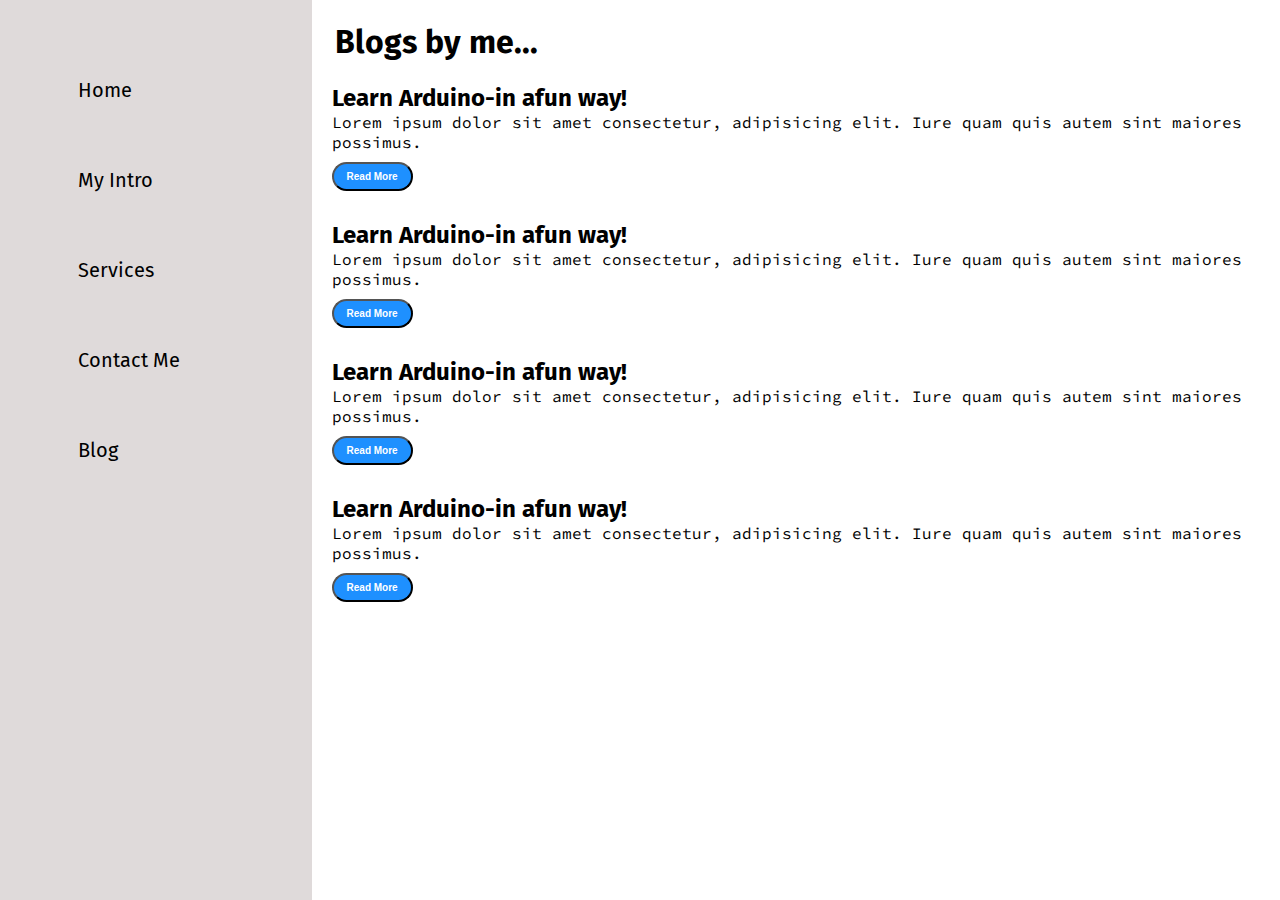
==== blog.html @ 45bc968c "first commit" ====
<!DOCTYPE html>
<html lang="en">

<head>
    <meta charset="UTF-8" />
    <meta name="viewport" content="width=device-width, initial-scale=1.0" />
    <title>My Portfolio</title>
    <link rel="stylesheet" href="app.css" />
</head>

<body>
    <div class="container">
        <diV class="sidebar">
            <nav>
                <ul>
                    <li><a href="/">Home</a></li>
                    <li><a href="/intro.html">My Intro</a></li>
                    <li><a href="/services.html">Services</a></li>
                    <li><a href="/contacts.html">Contact Me</a></li>
                    <li><a href="/blog.html">Blog</a></li>
                </ul>
            </nav>
        </diV>
        <div class="main">
            <div class="blogContainer">
                <h1>Blogs by me...</h1>
                <div class="blogitem">
                    <h2>Learn Arduino-in afun way!</h2>
                    <p>Lorem ipsum dolor sit amet consectetur, adipisicing elit. Iure quam quis autem sint maiores
                        possimus.</p>
                    <button class="btn btn-sm">Read More</button>

                </div>
                <div class="blogitem">
                    <h2>Learn Arduino-in afun way!</h2>
                    <p>Lorem ipsum dolor sit amet consectetur, adipisicing elit. Iure quam quis autem sint maiores
                        possimus.</p>
                    <button class="btn btn-sm">Read More</button>



                </div>
                <div class="blogitem">
                    <h2>Learn Arduino-in afun way!</h2>
                    <p>Lorem ipsum dolor sit amet consectetur, adipisicing elit. Iure quam quis autem sint maiores
                        possimus.</p>
                    <button class="btn btn-sm">Read More</button>

                </div>
                <div class="blogitem">
                    <h2>Learn Arduino-in afun way!</h2>
                    <p>Lorem ipsum dolor sit amet consectetur, adipisicing elit. Iure quam quis autem sint maiores
                        possimus.</p>
                    <button class="btn btn-sm">Read More</button>

                </div>
            </div>
        </div>


</body>

</html>
---- app.css ----
@import url("https://fonts.googleapis.com/css2?family=Fira+Sans&family=Work+Sans:wght@300&display=swap");
@import url("https://fonts.googleapis.com/css2?family=Fira+Sans&family=Source+Code+Pro:wght@300&family=Work+Sans:wght@300&display=swap");

* {
  margin: 0;
  padding: 0;
}

.sidebar {
  background-color: rgb(223, 218, 218);
  width: 350px;
  font-family: "Fira Sans", sans-serif;
  height: 100vh;
}

.sidebar nav {
  padding: 45px;
}

.sidebar nav li {
  list-style: none;
  font-size: 20px;
  padding: 33px;
}

.sidebar nav li a {
  text-decoration: none;
  color: black;
}

.main {
  /* background-color: yellow; */
  width: 85vw;
}

.infoContainer {
  /* background-color: rgb(236, 14, 236); */
  height: 50vh;
  width: 75vw;
  margin: 144px auto;
  display: flex;
  justify-content: space-around;
}

.container {
  display: flex;
}

.devInfo {
  display: flex;
  justify-content: center;
  flex-direction: column;
  font-family: "Source Code Pro", monospace;
}

.hello {
  font-size: 55px;
}

.name {
  font-size: 50px;
  font-weight: bold;
  font-family: "Fira Sans", sans-serif;
}

.about {
  font-size: 40px;
}

.moreabout {
  font-family: "Fira Sans", sans-serif;
  margin-top: 23px;
}

.buttons {
  margin-top: 34px;
}

.btn {
  padding: 9px 14px;
  border-radius: 22px;
  color: white;
  background-color: dodgerblue;
  font-weight: bold;
  font-size: 15px;
  margin: 0 3px;
  cursor: pointer;
}

.btn-sm {
  font-size: 10px;
  padding: 7px 13px;
  margin: 10px 0;
}

.btn:hover {
  background-color: white;
  color: dodgerblue;
}

.devPic img {
  height: 50vh;
}

.contactform {
  font-family: "Fira Sans", sans-serif;
  padding: 0 34px;
  padding-top: 144px;
}

.contactform h1 {
  font-family: "Source Code Pro", monospace;
  padding: 12px 0;
}

.contactform form div {
  padding: 10px 0;
  display: flex;
  flex-direction: column;
}

.contactform form div input {
  width: 26vw;
  border-radius: 5px;
  margin: 6px 0 0 0;
  padding: 3px;
}

#emailHelp {
  font-size: 11px;
  color: midnightblue;
  margin: 0 5px;
  padding: 3px 0 0 0;
}

#form-check {
  flex-direction: row;
}

#form-check input {
  width: 24px;
  margin: 3px 0;
}

.blogitem {
  margin: 20px;
  font-family: "Fira Sans", sans-serif;
}

h1 {
  font-family: "Fira Sans", sans-serif;
  margin: 23px;
}

p {
  font-family: "Source Code Pro", monospace;
}

.intro h2 {
  font-family: "Fira Sans", sans-serif;
  margin: 12px;
}

.intro p {
  font-family: "Source Code Pro", monospace;
  margin: 12px;
}

.skillContainer {
  padding: 12px;
}

.skillItem {
  display: flex;
  align-items: center;
  font-family: "Source Code Pro", monospace;
  font-weight: 900;
}

.skill {
  width: 265px;
  height: 6px;
  background-color: red;
  border: 2px solid black;
}

.hundred {
  width: 265px;
  background-color: blueviolet;
}

.fifty {
  width: 125px;
  background-color: aqua;
}

.t5 {
  width: 75px;
  background-color: yellow;
}

@media (max-width: 1276px) {
  * {
    background-color: rgb(230, 146, 146);
  }

  .sidebar {
    transform: translate(-400px, 0px);
    position: absolute;
  }
}
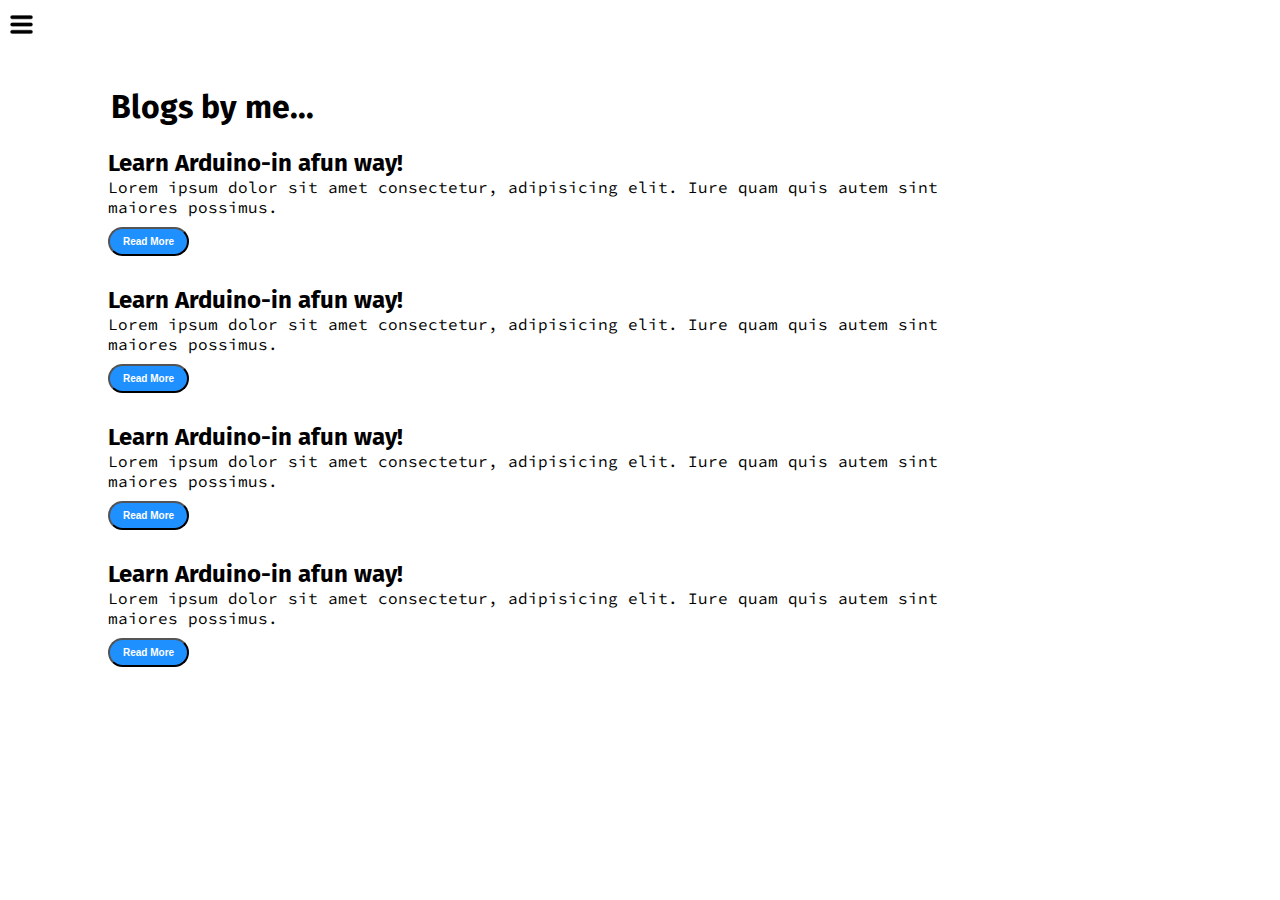
==== commit c2224b82: "second commit" ====
--- a/blog.html
+++ b/blog.html
@@ -10,7 +10,7 @@
 
 <body>
     <div class="container">
-        <diV class="sidebar">
+      <div class="sidebar sidebarGo">
             <nav>
                 <ul>
                     <li><a href="/">Home</a></li>
@@ -22,6 +22,10 @@
             </nav>
         </diV>
         <div class="main">
+            <div class="hamburger">
+          <img class="ham" src="ham.png" alt="" width="23" />
+          <img class="cross" src="cross.png" alt="" width="23" />
+        </div>
             <div class="blogContainer">
                 <h1>Blogs by me...</h1>
                 <div class="blogitem">
@@ -57,6 +61,7 @@
             </div>
         </div>
 
+    <script src="app.js"></script>
 
 </body>
 
--- a/app.css
+++ b/app.css
@@ -7,10 +7,12 @@
 }
 
 .sidebar {
+  position: absolute;
   background-color: rgb(223, 218, 218);
-  width: 350px;
+  /* width: 350px; */
   font-family: "Fira Sans", sans-serif;
   height: 100vh;
+  transition: transform 0.5s ease-in;
 }
 
 .sidebar nav {
@@ -37,7 +39,7 @@
   /* background-color: rgb(236, 14, 236); */
   height: 50vh;
   width: 75vw;
-  margin: 144px auto;
+  margin: 144px 200px;
   display: flex;
   justify-content: space-around;
 }
@@ -47,6 +49,7 @@
 }
 
 .devInfo {
+  font-size: 16px;
   display: flex;
   justify-content: center;
   flex-direction: column;
@@ -54,26 +57,28 @@
 }
 
 .hello {
-  font-size: 55px;
+  font-size: 3em;
 }
 
 .name {
-  font-size: 50px;
+  font-size: 3em;
   font-weight: bold;
   font-family: "Fira Sans", sans-serif;
 }
 
 .about {
-  font-size: 40px;
+  font-size: 2.5em;
 }
 
 .moreabout {
+  font-size: 2em;
   font-family: "Fira Sans", sans-serif;
   margin-top: 23px;
 }
 
 .buttons {
   margin-top: 34px;
+  font-size: 0.5em;
 }
 
 .btn {
@@ -82,8 +87,8 @@
   color: white;
   background-color: dodgerblue;
   font-weight: bold;
-  font-size: 15px;
-  margin: 0 3px;
+  font-size: 2em;
+  margin: 3px 3px;
   cursor: pointer;
 }
 
@@ -105,12 +110,13 @@
 .contactform {
   font-family: "Fira Sans", sans-serif;
   padding: 0 34px;
-  padding-top: 144px;
+  /* padding-top: 144px; */
+  margin: 88px 88px;
 }
 
 .contactform h1 {
   font-family: "Source Code Pro", monospace;
-  padding: 12px 0;
+  /* padding: 12px 0; */
 }
 
 .contactform form div {
@@ -120,10 +126,14 @@
 }
 
 .contactform form div input {
-  width: 26vw;
+  /* width: 26vw; */
   border-radius: 5px;
   margin: 6px 0 0 0;
   padding: 3px;
+}
+
+.contactform form {
+  margin: 0 40px;
 }
 
 #emailHelp {
@@ -147,6 +157,10 @@
   font-family: "Fira Sans", sans-serif;
 }
 
+.blogContainer {
+  margin: 88px;
+}
+
 h1 {
   font-family: "Fira Sans", sans-serif;
   margin: 23px;
@@ -154,6 +168,10 @@
 
 p {
   font-family: "Source Code Pro", monospace;
+}
+
+.intro {
+  margin: 88px;
 }
 
 .intro h2 {
@@ -199,13 +217,45 @@
   background-color: yellow;
 }
 
+.sidebarGo {
+  transform: translate(-400px, 0px);
+  position: absolute;
+}
+
+.hamburger {
+  position: absolute;
+  cursor: pointer;
+  top: 10px;
+  left: 10px;
+}
+
+.cross {
+  margin-left: 217px;
+}
+
+.ham {
+  margin-top: 5px;
+}
+
 @media (max-width: 1276px) {
   * {
-    background-color: rgb(230, 146, 146);
-  }
-
-  .sidebar {
-    transform: translate(-400px, 0px);
-    position: absolute;
-  }
-}
+    /* background-color: rgb(230, 146, 146); */
+  }
+
+  .buttons {
+    font-size: 6px;
+  }
+  .devPic {
+    display: none;
+  }
+
+  .devInfo {
+    font-size: 10px;
+  }
+
+  .intro,
+  .blogContainer,
+  .contactform {
+    margin: 50px 8px;
+  }
+}
